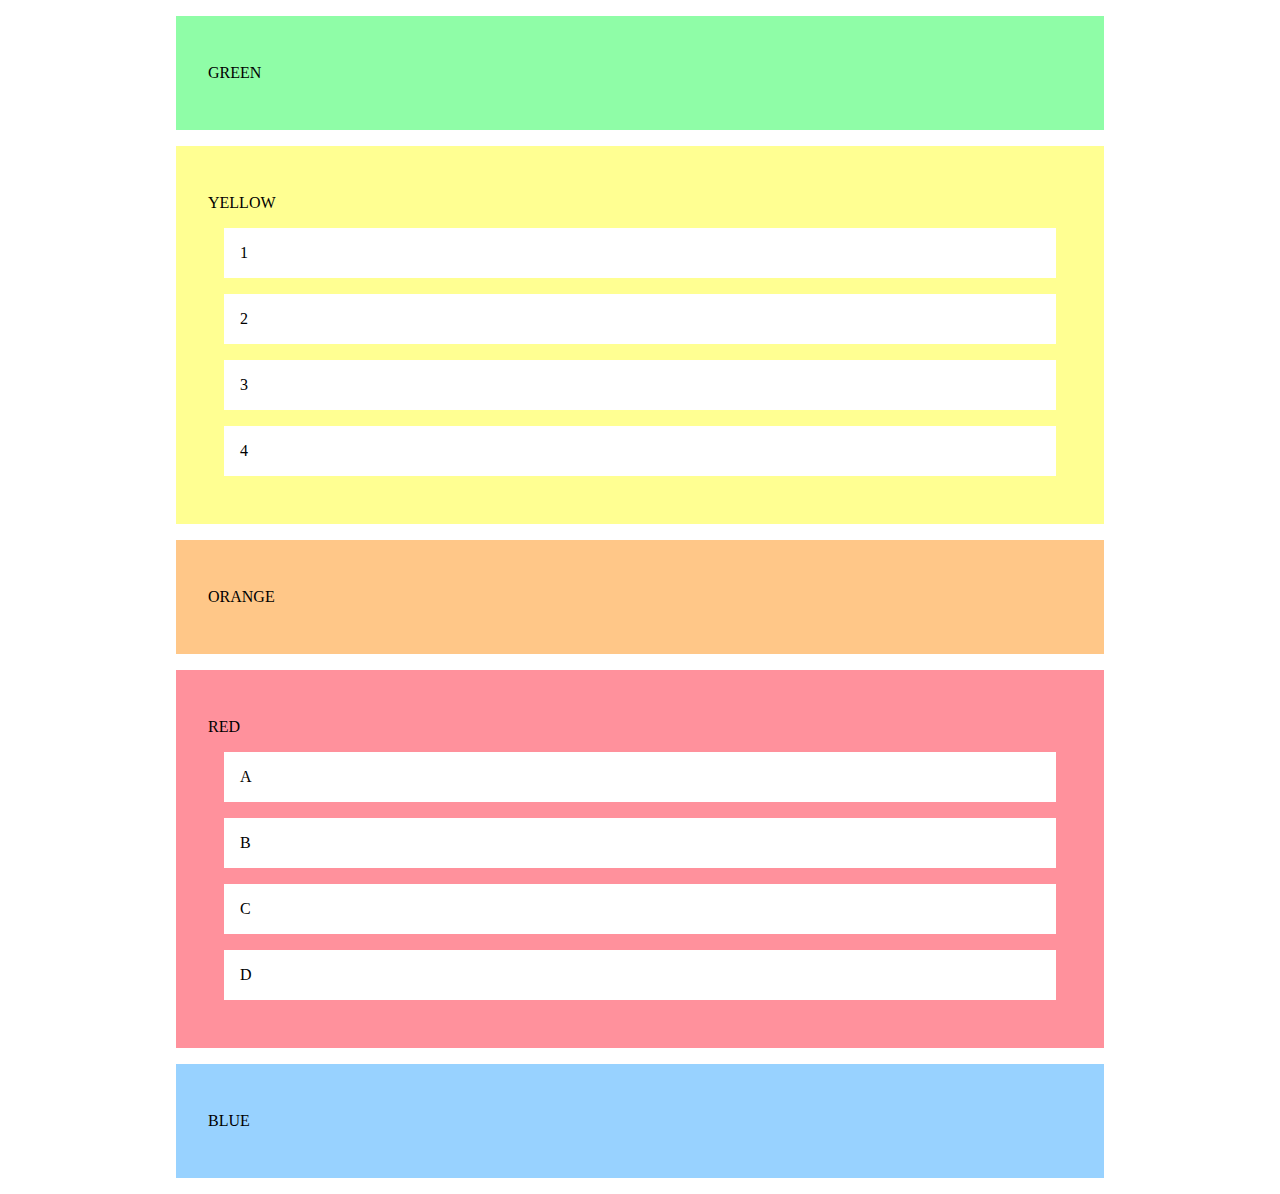
==== FlexBoxProperties/index.html @ 71415575 "flexbox_prop environment set" ====
<!DOCTYPE html>
<html lang="en">

<head>
  <meta charset="UTF-8">
  <meta http-equiv="X-UA-Compatible" content="IE=edge">
  <meta name="viewport" content="width=device-width, initial-scale=1.0">
  <title>Blocks</title>
  <link rel="stylesheet" href="start.css">
  <link rel="stylesheet" href="style.css">
</head>

<body>
  <section id="green">
    <p>GREEN</p>
  </section>
  <section id="yellow">
    <p>YELLOW</p>
    <ul>
      <li>1</li>
      <li>2</li>
      <li>3</li>
      <li>4</li>
    </ul>
  </section>
  <section id="orange">
    <p>ORANGE</p>
  </section>
  <section id="red">
    <p>RED</p>
    <ul>
      <li>A</li>
      <li>B</li>
      <li>C</li>
      <li>D</li>
    </ul>
  </section>
  <section id="blue">
    <p>BLUE</p>
  </section>
</body>

</html>
---- FlexBoxProperties/style.css ----
body {
  width: 60em;
  margin: 0 auto;
}

section {
  padding: 2em;
  margin: 1em;
}

#green {
  background-color: #8ffda7;
}

#orange {
  background-color: #ffc788;
}

#yellow {
  background-color: #ffff92;
}

#red {
  background-color: #ff919c;
}

#blue {
  background-color: #98d2ff;
}

ul {
  padding: 0;
}

li {
  background-color: white;
  padding: 1em;
  display: block;
  margin: 1em;
}
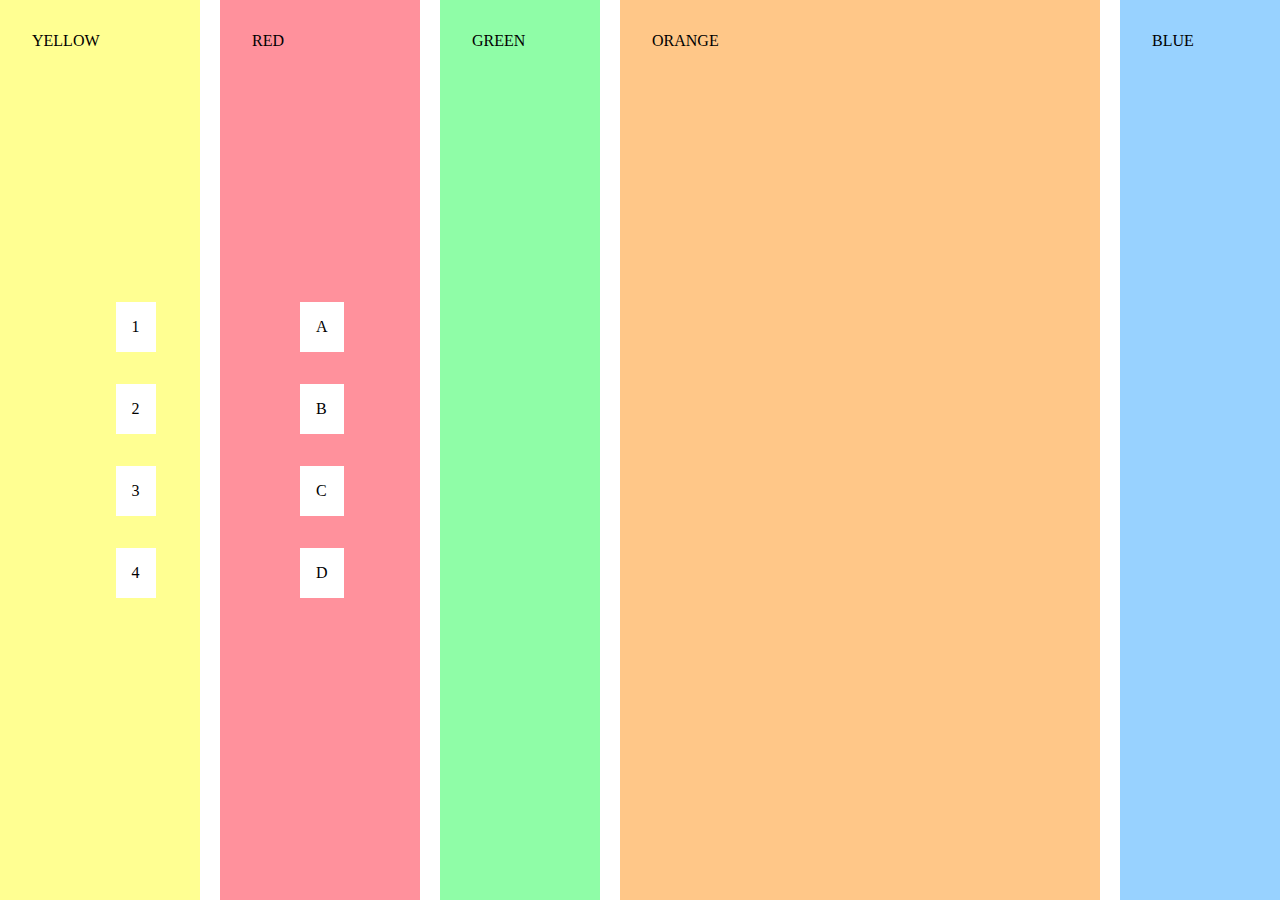
==== commit cec41173: "exercise tried" ====
--- a/FlexBoxProperties/index.html
+++ b/FlexBoxProperties/index.html
@@ -11,9 +11,6 @@
 </head>
 
 <body>
-  <section id="green">
-    <p>GREEN</p>
-  </section>
   <section id="yellow">
     <p>YELLOW</p>
     <ul>
@@ -22,9 +19,6 @@
       <li>3</li>
       <li>4</li>
     </ul>
-  </section>
-  <section id="orange">
-    <p>ORANGE</p>
   </section>
   <section id="red">
     <p>RED</p>
@@ -35,6 +29,12 @@
       <li>D</li>
     </ul>
   </section>
+  <section id="green">
+    <p>GREEN</p>
+  </section>
+  <section id="orange">
+    <p>ORANGE</p>
+  </section>
   <section id="blue">
     <p>BLUE</p>
   </section>
--- a/FlexBoxProperties/start.css
+++ b/FlexBoxProperties/start.css
@@ -0,0 +1,35 @@
+*{
+    margin: 0;
+    padding: 0;
+    box-sizing: border-box;
+}
+
+body{
+    display: flex;
+    min-height: 100vh;
+    min-width: 100%;
+    justify-content: space-between;
+}
+#orange{
+    width: 60ch;
+}
+#green{
+    width: 20ch;
+}
+#yellow{
+    width: 25ch;
+}
+#red{
+    width: 25ch;
+}
+#blue{
+    width: 20ch;
+}
+section{
+    display: flex;
+}
+ul{
+    display: flex;
+    flex-direction: column;
+    justify-content: center;
+}--- a/FlexBoxProperties/style.css
+++ b/FlexBoxProperties/style.css
@@ -5,7 +5,6 @@
 
 section {
   padding: 2em;
-  margin: 1em;
 }
 
 #green {
